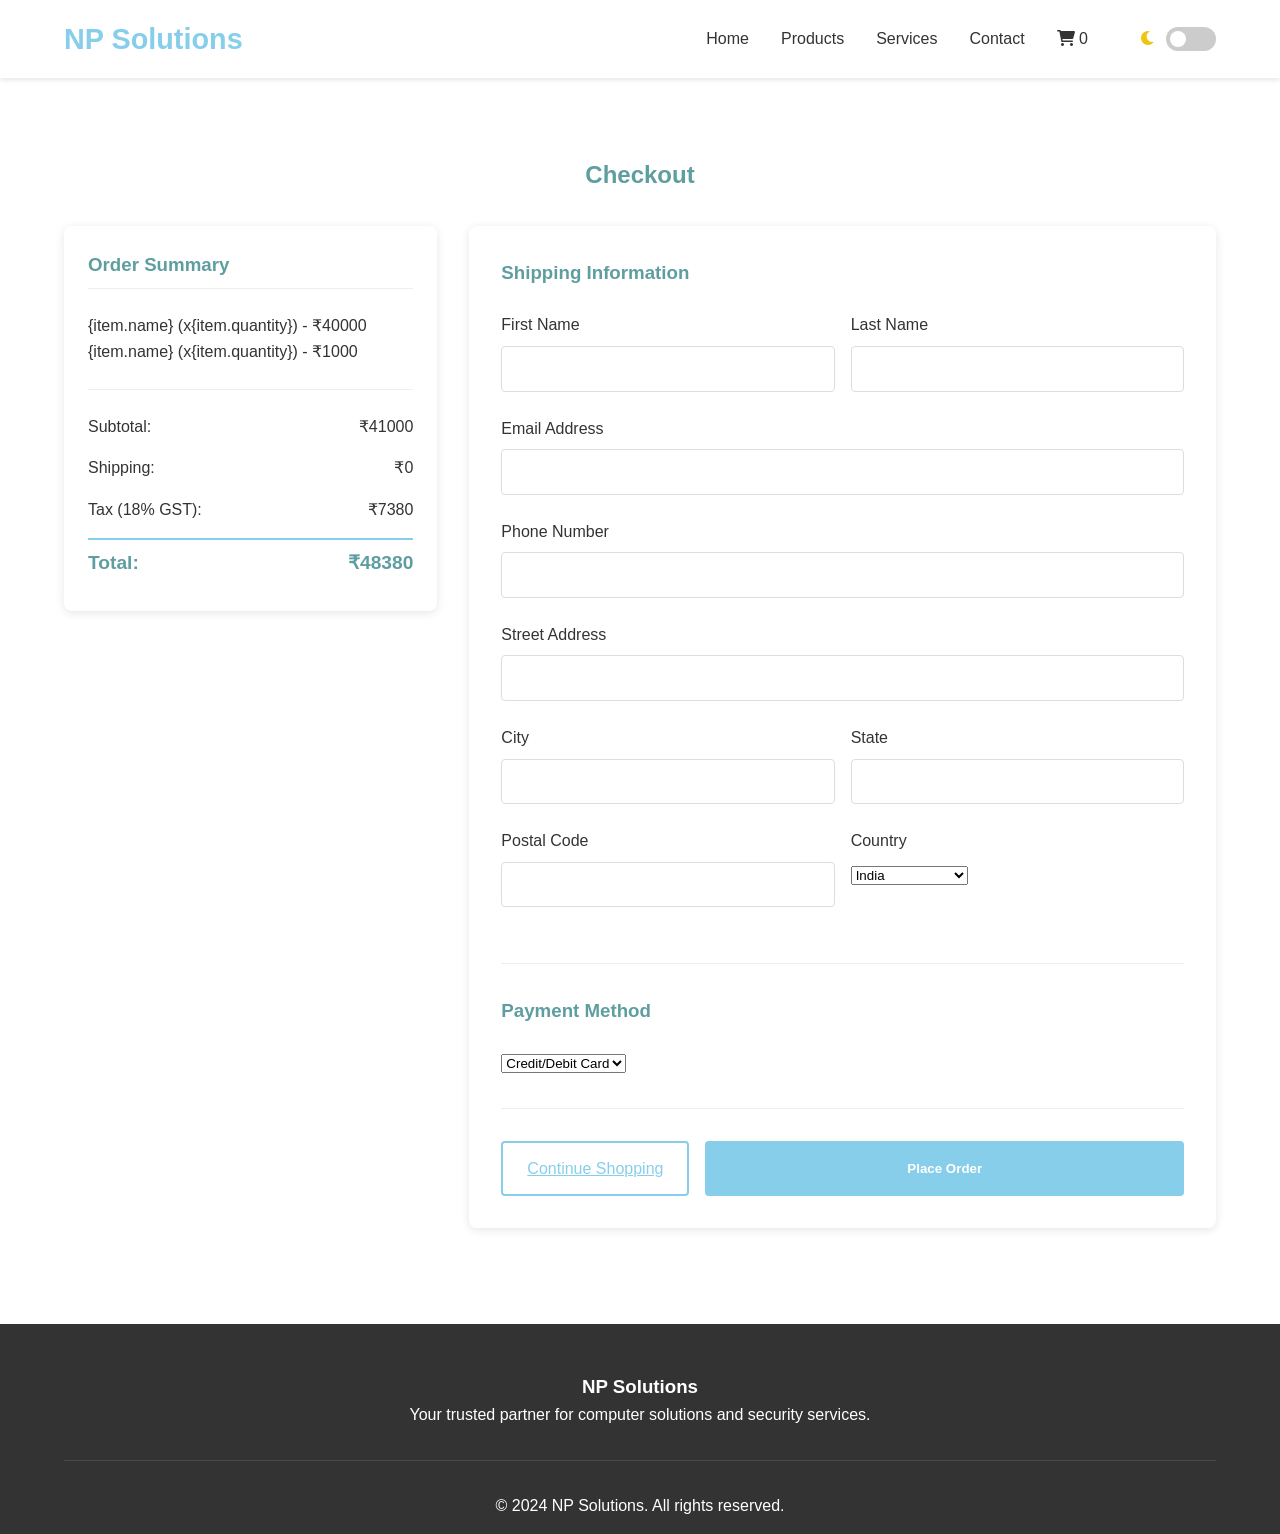
==== checkout.html @ 0dbae0bd "Initial commit" ====
<!DOCTYPE html>
<html lang="en">
<head>
    <meta charset="UTF-8">
    <meta name="viewport" content="width=device-width, initial-scale=1.0">
    <title>Checkout - NP Solutions</title>
    <link rel="stylesheet" href="styles.css">
    <link rel="stylesheet" href="https://cdnjs.cloudflare.com/ajax/libs/font-awesome/6.0.0/css/all.min.css">
</head>
<body>
    <header>
        <nav class="navbar">
            <div class="logo">
                <h1>NP Solutions</h1>
            </div>
            <ul class="nav-links">
                <li><a href="index.html">Home</a></li>
                <li><a href="products.html">Products</a></li>
                <li><a href="services.html">Services</a></li>
                <li><a href="contact.html">Contact</a></li>
                <li><a href="#cart"><i class="fas fa-shopping-cart"></i> <span id="cart-count">0</span></a></li>
                <li class="theme-switch-wrapper">
                    <span class="slider-icon"><i class="fas fa-moon"></i></span>
                    <label class="theme-switch">
                        <input type="checkbox" id="theme-toggle">
                        <span class="slider"></span>
                    </label>
                </li>
            </ul>
        </nav>
    </header>

    <section class="checkout-section">
        <h2>Checkout</h2>
        <div class="checkout-container">
            <div class="order-summary">
                <h3>Order Summary</h3>
                <div id="checkout-items"></div>
                <div class="summary-totals">
                    <div class="summary-row"><span>Subtotal:</span><span>₹<span id="checkout-subtotal">0</span></span></div>
                    <div class="summary-row"><span>Shipping:</span><span>₹<span id="checkout-shipping">0</span></span></div>
                    <div class="summary-row"><span>Tax (18% GST):</span><span>₹<span id="checkout-tax">0</span></span></div>
                    <div class="summary-row total"><span>Total:</span><span>₹<span id="checkout-total">0</span></span></div>
                </div>
            </div>

            <div class="checkout-form-container">
                <form id="checkout-form">
                    <div class="form-section">
                        <h3>Shipping Information</h3>
                        <div class="form-row">
                            <div class="form-group">
                                <label for="first-name">First Name</label>
                                <input type="text" id="first-name" name="first_name" required>
                            </div>
                            <div class="form-group">
                                <label for="last-name">Last Name</label>
                                <input type="text" id="last-name" name="last_name" required>
                            </div>
                        </div>
                        <div class="form-group">
                            <label for="email">Email Address</label>
                            <input type="email" id="email" name="email" required>
                        </div>
                        <div class="form-group">
                            <label for="phone">Phone Number</label>
                            <input type="tel" id="phone" name="phone" required>
                        </div>
                        <div class="form-group">
                            <label for="address">Street Address</label>
                            <input type="text" id="address" name="street_address" required>
                        </div>
                        <div class="form-row">
                            <div class="form-group">
                                <label for="city">City</label>
                                <input type="text" id="city" name="city" required>
                            </div>
                            <div class="form-group">
                                <label for="state">State</label>
                                <input type="text" id="state" name="state" required>
                            </div>
                        </div>
                        <div class="form-row">
                            <div class="form-group">
                                <label for="zip">Postal Code</label>
                                <input type="text" id="zip" name="postal_code" required>
                            </div>
                            <div class="form-group">
                                <label for="country">Country</label>
                                <select id="country" name="country" required>
                                    <option value="India" selected>India</option>
                                    <option value="USA">United States</option>
                                    <option value="UK">United Kingdom</option>
                                    <option value="Canada">Canada</option>
                                    <option value="Australia">Australia</option>
                                </select>
                            </div>
                        </div>
                    </div>

                    <div class="form-section">
                        <h3>Payment Method</h3>
                        <select name="payment_method" required>
                            <option value="Credit/Debit Card">Credit/Debit Card</option>
                            <option value="UPI">UPI</option>
                            <option value="Net Banking">Net Banking</option>
                            <option value="Cash on Delivery">Cash on Delivery</option>
                        </select>
                    </div>

                    <input type="hidden" name="cart_items" id="cart_items">
                    <input type="hidden" name="total_amount" id="total_amount">

                    <div class="checkout-actions">
                        <a href="products.html" class="continue-shopping-btn">Continue Shopping</a>
                        <button type="submit" class="place-order-btn">Place Order</button>
                    </div>
                </form>
            </div>
        </div>
    </section>

    <footer>
        <div class="footer-content">
            <div class="footer-section">
                <h3>NP Solutions</h3>
                <p>Your trusted partner for computer solutions and security services.</p>
            </div>
        </div>
        <div class="footer-bottom">
            <p>&copy; 2024 NP Solutions. All rights reserved.</p>
        </div>
    </footer>

    <script>
        function getCartItems() {
            return [
                { name: "Laptop X", price: 40000, quantity: 1 },
                { name: "Mouse Y", price: 500, quantity: 2 }
            ];
        }

        const cart = getCartItems();
        const subtotal = cart.reduce((acc, item) => acc + (item.price * item.quantity), 0);
        const tax = +(subtotal * 0.18).toFixed(2);
        const shipping = 0;
        const total = subtotal + tax + shipping;

        document.getElementById('checkout-items').innerHTML = cart.map(item =>
            `<div><span class="math-inline">\{item\.name\} \(x</span>{item.quantity}) - ₹${item.price * item.quantity}</div>`
        ).join('');
        document.getElementById('checkout-subtotal').textContent = subtotal;
        document.getElementById('checkout-tax').textContent = tax;
        document.getElementById('checkout-shipping').textContent = shipping;
        document.getElementById('checkout-total').textContent = total;

        document.getElementById('cart_items').value = JSON.stringify(cart);
        document.getElementById('total_amount').value = total;

        document.getElementById('checkout-form').addEventListener('submit', function(e) {
            e.preventDefault();

            const formData = new FormData(this);

            fetch('checkout.php', {
                method: 'POST',
                body: formData
            })
            .then(res => res.text())
            .then(data => {
                alert("Order placed successfully!");
                this.reset();
            })
            .catch(err => alert("Error placing order."));
        });

        // Dark Mode Toggle
        const themeToggle = document.getElementById('theme-toggle');
        const body = document.body;
        const navbar = document.querySelector('.navbar');
        const checkoutSection = document.querySelector('.checkout-section');

        // Function to set the theme
        function setTheme(isDark) {
            if (isDark) {
                body.classList.add('dark-mode');
                navbar.classList.add('dark-mode');
                checkoutSection.classList.add('dark-mode');
                localStorage.setItem('theme', 'dark');
            } else {
                body.classList.remove('dark-mode');
                navbar.classList.remove('dark-mode');
                checkoutSection.classList.remove('dark-mode');
                localStorage.setItem('theme', 'light');
            }
        }

        // Event listener for the theme toggle
        themeToggle.addEventListener('change', () => {
            setTheme(themeToggle.checked);
        });

        // Initial theme setup
        const currentTheme = localStorage.getItem('theme');
        if (currentTheme === 'dark') {
            themeToggle.checked = true;
            setTheme(true);
        } else {
            setTheme(false);
        }
    </script>
</body>
</html>
---- styles.css ----
/* Global Styles */
* {
    margin: 0;
    padding: 0;
    box-sizing: border-box;
    font-family: 'Arial', sans-serif;
}

:root {
    --primary-color: #87CEEB;
    --primary-dark: #5F9EA0;
    --white: #FFFFFF;
    --gray: #F5F5F5;
    --dark-gray: #333333;
}

body {
    background-color: var(--white);
    color: var(--dark-gray);
    line-height: 1.6;
    padding-top: 60px; /* Add padding for fixed navbar */
}

/* Navigation */
.navbar {
    background-color: var(--white);
    padding: 1rem 5%;
    display: flex;
    justify-content: space-between;
    align-items: center;
    box-shadow: 0 2px 5px rgba(0,0,0,0.1);
    position: fixed;
    width: 100%;
    top: 0;
    z-index: 1000;
}

.logo h1 {
    color: var(--primary-color);
    font-size: 1.8rem;
}

.nav-links {
    display: flex;
    list-style: none;
    gap: 2rem;
}

.nav-links a {
    text-decoration: none;
    color: var(--dark-gray);
    font-weight: 500;
    transition: color 0.3s ease;
}

.nav-links a:hover {
    color: var(--primary-color);
}

/* Hero Section */
.hero {
    position: relative;
    height: 80vh;
    overflow: hidden;
    display: flex;
    align-items: center;
    justify-content: center;
    text-align: center;
    color: white;
}

.slider {
    position: absolute;
    top: 0;
    left: 0;
    width: 100%;
    height: 100%;
    z-index: -1;
}

.slide {
    position: absolute;
    top: 0;
    left: 0;
    width: 100%;
    height: 100%;
    opacity: 0;
    transition: opacity 1s ease-in-out;
}

.slide.active {
    opacity: 1;
}

.slide img {
    width: 100%;
    height: 100%;
    object-fit: cover;
}

.hero-content {
    position: relative;
    z-index: 1;
    background-color: rgba(0, 0, 0, 0.5);
    padding: 2rem;
    border-radius: 10px;
    max-width: 800px;
    margin: 0 1rem;
}

.hero-content h1 {
    font-size: 3.5rem;
    margin-bottom: 1rem;
    text-shadow: 2px 2px 4px rgba(0, 0, 0, 0.5);
}

.hero-content p {
    font-size: 1.5rem;
    text-shadow: 1px 1px 2px rgba(0, 0, 0, 0.5);
}

/* About Section */
.about {
    padding: 6rem 5%;
    background-color: var(--white);
}

.about-container {
    max-width: 800px;
    margin: 0 auto;
}

.about h2 {
    color: var(--primary-dark);
    margin-bottom: 3rem;
    text-align: center;
    font-size: 2.5rem;
    position: relative;
}

.about h2::after {
    content: '';
    display: block;
    width: 80px;
    height: 3px;
    background-color: var(--primary-color);
    margin: 1rem auto;
}

.about-content {
    display: flex;
    flex-direction: column;
    gap: 3rem;
}

.about-highlight {
    background-color: var(--primary-color);
    color: var(--white);
    padding: 2rem;
    border-radius: 8px;
    box-shadow: 0 4px 6px rgba(0, 0, 0, 0.1);
    text-align: center;
}

.about-highlight p {
    font-size: 1.2rem;
    line-height: 1.6;
    margin: 0;
}

.about-description {
    display: flex;
    flex-direction: column;
    gap: 1.5rem;
}

.about-description p {
    margin: 0;
    line-height: 1.6;
    color: var(--dark-gray);
    font-size: 1.1rem;
}

.about-features {
    display: grid;
    grid-template-columns: repeat(2, 1fr);
    gap: 1.5rem;
    margin: 1rem 0;
}

.feature {
    display: flex;
    align-items: center;
    gap: 1rem;
    padding: 1.2rem;
    background-color: var(--gray);
    border-radius: 8px;
    transition: transform 0.3s ease;
}

.feature:hover {
    transform: translateY(-5px);
}

.feature i {
    color: var(--primary-color);
    font-size: 1.2rem;
}

.feature p {
    margin: 0;
    font-weight: 500;
    font-size: 1.1rem;
}

.about-stats {
    display: grid;
    grid-template-columns: repeat(3, 1fr);
    gap: 2rem;
    text-align: center;
    margin-top: 2rem;
}

.stat-item {
    display: flex;
    flex-direction: column;
    gap: 0.5rem;
    padding: 2rem;
    background-color: var(--gray);
    border-radius: 8px;
    transition: transform 0.3s ease;
}

.stat-item:hover {
    transform: translateY(-5px);
}

.stat-number {
    font-size: 2.5rem;
    font-weight: bold;
    color: var(--primary-color);
}

.stat-label {
    color: var(--dark-gray);
    font-weight: 500;
    font-size: 1.1rem;
}

@media (max-width: 768px) {
    .about-features {
        grid-template-columns: 1fr;
    }

    .about-stats {
        grid-template-columns: 1fr;
    }

    .about h2 {
        font-size: 2rem;
    }

    .about-highlight p {
        font-size: 1.1rem;
    }

    .feature p, .stat-label {
        font-size: 1rem;
    }
}

/* Brands Section */
.brands {
    padding: 4rem 5%;
    background-color: var(--gray);
}

.brands h2 {
    text-align: center;
    margin-bottom: 2rem;
    color: var(--primary-dark);
}

.brand-grid {
    display: grid;
    grid-template-columns: repeat(auto-fit, minmax(250px, 1fr));
    gap: 2rem;
    max-width: 1200px;
    margin: 0 auto;
}

.brand-card {
    background: var(--white);
    padding: 2rem;
    border-radius: 8px;
    text-align: center;
    box-shadow: 0 2px 5px rgba(0,0,0,0.1);
    transition: transform 0.3s ease;
}

.brand-card:hover {
    transform: translateY(-5px);
}

.brand-card img {
    width: 100%;
    height: 100px;
    object-fit: contain;
    margin-bottom: 1rem;
}

.brand-card h3 {
    color: var(--primary-dark);
    margin-bottom: 0.5rem;
}

/* Products Section */
.products {
    padding: 4rem 5%;
}

.products h2 {
    text-align: center;
    margin-bottom: 2rem;
    color: var(--primary-dark);
}

.product-grid {
    display: grid;
    grid-template-columns: repeat(auto-fit, minmax(250px, 1fr));
    gap: 2rem;
}

.product-card {
    background: var(--white);
    border-radius: 8px;
    box-shadow: 0 2px 5px rgba(0,0,0,0.1);
    padding: 1rem;
    text-align: center;
    transition: transform 0.3s ease;
}

.product-card:hover {
    transform: translateY(-5px);
}

.product-card img {
    width: 100%;
    height: 200px;
    object-fit: cover;
    border-radius: 4px;
}

.product-card h3 {
    margin: 1rem 0;
    color: var(--primary-dark);
}

.product-card .price {
    color: var(--primary-color);
    font-weight: bold;
    font-size: 1.2rem;
    margin: 0.5rem 0;
}

/* Services Section */
.services {
    padding: 4rem 5%;
    background-color: var(--gray);
}

.services h2 {
    text-align: center;
    margin-bottom: 2rem;
    color: var(--primary-dark);
}

.service-grid {
    display: grid;
    grid-template-columns: repeat(auto-fit, minmax(300px, 1fr));
    gap: 2rem;
}

.service-card {
    background: var(--white);
    padding: 2rem;
    border-radius: 8px;
    text-align: center;
    box-shadow: 0 2px 5px rgba(0,0,0,0.1);
    transition: transform 0.3s ease;
}

.service-card:hover {
    transform: translateY(-5px);
}

.service-card i {
    font-size: 2.5rem;
    color: var(--primary-color);
    margin-bottom: 1rem;
}

.service-card h3 {
    color: var(--primary-dark);
    margin-bottom: 1rem;
}

.service-card p {
    color: var(--dark-gray);
    margin-bottom: 1.5rem;
    line-height: 1.6;
}

.service-card .book-btn {
    background-color: var(--primary-color);
    color: var(--white);
    border: none;
    padding: 0.8rem 1.5rem;
    border-radius: 4px;
    cursor: pointer;
    transition: background-color 0.3s ease;
    width: 100%;
}

.service-card .book-btn:hover {
    background-color: var(--primary-dark);
}

/* Policies Section */
.policies {
    padding: 4rem 5%;
}

.policies h2 {
    text-align: center;
    margin-bottom: 2rem;
    color: var(--primary-dark);
}

.policy-grid {
    display: grid;
    grid-template-columns: repeat(auto-fit, minmax(250px, 1fr));
    gap: 2rem;
}

.policy-card {
    background: var(--white);
    padding: 2rem;
    border-radius: 8px;
    text-align: center;
    box-shadow: 0 2px 5px rgba(0,0,0,0.1);
}

.policy-card i {
    font-size: 2.5rem;
    color: var(--primary-color);
    margin-bottom: 1rem;
}

/* Contact Section */
.contact {
    padding: 4rem 5%;
    background-color: var(--gray);
}

.contact h2 {
    text-align: center;
    margin-bottom: 2rem;
    color: var(--primary-dark);
}

.contact-container {
    display: grid;
    grid-template-columns: repeat(auto-fit, minmax(300px, 1fr));
    gap: 2rem;
    max-width: 1200px;
    margin: 0 auto;
}

.contact-info {
    padding: 2rem;
}

.info-item {
    display: flex;
    align-items: center;
    margin-bottom: 1.5rem;
}

.info-item i {
    font-size: 1.5rem;
    color: var(--primary-color);
    margin-right: 1rem;
}

.contact-form {
    background: var(--white);
    padding: 2rem;
    border-radius: 8px;
    box-shadow: 0 2px 5px rgba(0,0,0,0.1);
}

.contact-form input,
.contact-form textarea {
    width: 100%;
    padding: 0.8rem;
    margin-bottom: 1rem;
    border: 1px solid #ddd;
    border-radius: 4px;
}

.contact-form textarea {
    height: 150px;
    resize: vertical;
}

.submit-btn {
    background-color: var(--primary-color);
    color: var(--white);
    border: none;
    padding: 0.8rem 1.5rem;
    border-radius: 4px;
    cursor: pointer;
    transition: background-color 0.3s ease;
    width: 100%;
}

.submit-btn:hover {
    background-color: var(--primary-dark);
}

/* Buttons */
.book-btn, .checkout-btn {
    background-color: var(--primary-color);
    color: var(--white);
    border: none;
    padding: 0.8rem 1.5rem;
    border-radius: 4px;
    cursor: pointer;
    transition: background-color 0.3s ease;
}

.book-btn:hover, .checkout-btn:hover {
    background-color: var(--primary-dark);
}

/* Cart Modal */
.modal {
    display: none;
    position: fixed;
    top: 0;
    left: 0;
    width: 100%;
    height: 100%;
    background-color: rgba(0,0,0,0.5);
    z-index: 1001;
}

.modal-content {
    background-color: var(--white);
    margin: 15% auto;
    padding: 2rem;
    width: 80%;
    max-width: 600px;
    border-radius: 8px;
    position: relative;
}

.close {
    position: absolute;
    right: 1rem;
    top: 1rem;
    font-size: 1.5rem;
    cursor: pointer;
}

/* Footer */
footer {
    background-color: var(--dark-gray);
    color: var(--white);
    padding: 3rem 5% 1rem;
}

.footer-content {
    display: grid;
    grid-template-columns: repeat(auto-fit, minmax(250px, 1fr));
    gap: 2rem;
    margin-bottom: 2rem;
}

.social-links {
    display: flex;
    gap: 1rem;
    margin-top: 1rem;
    justify-content: center;
}

.social-links a {
    color: var(--white);
    font-size: 1.5rem;
    transition: color 0.3s ease;
}

.social-links a:hover {
    color: var(--primary-color);
}

.footer-bottom {
    text-align: center;
    padding-top: 2rem;
    border-top: 1px solid rgba(255,255,255,0.1);
}

/* Responsive Design */
@media (max-width: 768px) {
    .nav-links {
        display: none;
    }
    
    .hero-content h1 {
        font-size: 2rem;
    }
    
    .modal-content {
        width: 95%;
        margin: 10% auto;
    }

    .contact-container {
        grid-template-columns: 1fr;
    }

    .service-grid {
        grid-template-columns: 1fr;
    }
    
    .service-card {
        padding: 1.5rem;
    }
    
    .service-card i {
        font-size: 2rem;
    }
}

/* Category Navigation */
.category-nav {
    display: flex;
    justify-content: center;
    gap: 1rem;
    margin-bottom: 2rem;
}

.category-btn {
    background-color: var(--white);
    border: 2px solid var(--primary-color);
    color: var(--primary-color);
    padding: 0.8rem 1.5rem;
    border-radius: 4px;
    cursor: pointer;
    font-size: 1.1rem;
    transition: all 0.3s ease;
}

.category-btn:hover,
.category-btn.active {
    background-color: var(--primary-color);
    color: var(--white);
}

/* Subcategory Navigation */
.subcategory-nav {
    display: flex;
    justify-content: center;
    gap: 1rem;
    margin-bottom: 2rem;
    flex-wrap: wrap;
}

.subcategory-btn {
    background-color: var(--white);
    border: 1px solid var(--primary-dark);
    color: var(--primary-dark);
    padding: 0.6rem 1.2rem;
    border-radius: 4px;
    cursor: pointer;
    transition: all 0.3s ease;
}

.subcategory-btn:hover,
.subcategory-btn.active {
    background-color: var(--primary-dark);
    color: var(--white);
}

/* Category Section */
.category-section {
    margin-top: 2rem;
}

.cart-buttons {
    display: flex;
    gap: 1rem;
    margin-top: 1rem;
}

.continue-shopping-btn {
    background-color: var(--white);
    color: var(--primary-color);
    border: 2px solid var(--primary-color);
    padding: 0.8rem 1.5rem;
    border-radius: 4px;
    cursor: pointer;
    transition: all 0.3s ease;
}

.continue-shopping-btn:hover {
    background-color: var(--primary-color);
    color: var(--white);
}

.cart-item {
    display: flex;
    justify-content: space-between;
    align-items: center;
    padding: 1rem;
    border-bottom: 1px solid #eee;
    background-color: var(--white);
    margin-bottom: 0.5rem;
    border-radius: 4px;
}

.cart-item-details {
    flex-grow: 1;
}

.cart-item-details h4 {
    margin-bottom: 0.5rem;
    color: var(--dark-gray);
}

.cart-item-details p {
    color: var(--primary-color);
    font-weight: bold;
}

.cart-item button {
    background-color: #ff4444;
    color: white;
    border: none;
    padding: 0.5rem 1rem;
    border-radius: 4px;
    cursor: pointer;
    transition: background-color 0.3s ease;
}

.cart-item button:hover {
    background-color: #cc0000;
}

.cart-total {
    margin-top: 2rem;
    padding-top: 1rem;
    border-top: 2px solid #eee;
}

.cart-total h3 {
    text-align: right;
    margin-bottom: 1rem;
    color: var(--dark-gray);
}

/* Booking Form Styles */
.form-group {
    margin-bottom: 1.5rem;
}

.form-group label {
    display: block;
    margin-bottom: 0.5rem;
    color: var(--dark-gray);
    font-weight: 500;
}

.form-group input,
.form-group textarea {
    width: 100%;
    padding: 0.8rem;
    border: 1px solid #ddd;
    border-radius: 4px;
    font-size: 1rem;
}

.form-group textarea {
    height: 100px;
    resize: vertical;
}

.submit-btn {
    background-color: var(--primary-color);
    color: var(--white);
    border: none;
    padding: 1rem 2rem;
    border-radius: 4px;
    cursor: pointer;
    font-size: 1rem;
    width: 100%;
    transition: background-color 0.3s ease;
}

.submit-btn:hover {
    background-color: var(--primary-dark);
}

/* Modal Styles */
.modal {
    display: none;
    position: fixed;
    top: 0;
    left: 0;
    width: 100%;
    height: 100%;
    background-color: rgba(0, 0, 0, 0.5);
    z-index: 1000;
}

.modal-content {
    background-color: var(--white);
    margin: 5% auto;
    padding: 2rem;
    border-radius: 8px;
    width: 90%;
    max-width: 500px;
    position: relative;
    animation: modalSlideIn 0.3s ease-out;
}

@keyframes modalSlideIn {
    from {
        transform: translateY(-100px);
        opacity: 0;
    }
    to {
        transform: translateY(0);
        opacity: 1;
    }
}

.close {
    position: absolute;
    right: 1.5rem;
    top: 1rem;
    font-size: 1.5rem;
    cursor: pointer;
    color: var(--dark-gray);
}

.close:hover {
    color: var(--primary-color);
}

@media (max-width: 768px) {
    .modal-content {
        margin: 10% auto;
        width: 95%;
        padding: 1.5rem;
    }
}

/* Authentication Pages */
.auth-section {
    padding: 8rem 5% 4rem;
    min-height: calc(100vh - 60px);
    display: flex;
    align-items: center;
    justify-content: center;
    background-color: var(--gray);
}

.auth-container {
    background-color: var(--white);
    padding: 2rem;
    border-radius: 8px;
    box-shadow: 0 2px 10px rgba(0, 0, 0, 0.1);
    width: 100%;
    max-width: 400px;
}

.auth-container h2 {
    color: var(--primary-dark);
    text-align: center;
    margin-bottom: 2rem;
    font-size: 2rem;
}

.auth-container .form-group {
    margin-bottom: 1.5rem;
}

.auth-container label {
    display: block;
    margin-bottom: 0.5rem;
    color: var(--dark-gray);
    font-weight: 500;
}

.auth-container input[type="text"],
.auth-container input[type="email"],
.auth-container input[type="password"],
.auth-container input[type="tel"] {
    width: 100%;
    padding: 0.8rem;
    border: 1px solid #ddd;
    border-radius: 4px;
    font-size: 1rem;
}

.auth-container input:focus {
    outline: none;
    border-color: var(--primary-color);
    box-shadow: 0 0 0 2px rgba(135, 206, 235, 0.2);
}

.checkbox-label {
    display: flex;
    align-items: center;
    gap: 0.5rem;
    cursor: pointer;
}

.checkbox-label input[type="checkbox"] {
    width: auto;
}

.forgot-password {
    float: right;
    color: var(--primary-color);
    text-decoration: none;
    font-size: 0.9rem;
}

.forgot-password:hover {
    text-decoration: underline;
}

.auth-links {
    text-align: center;
    margin-top: 1.5rem;
    padding-top: 1.5rem;
    border-top: 1px solid #eee;
}

.auth-links a {
    color: var(--primary-color);
    text-decoration: none;
}

.auth-links a:hover {
    text-decoration: underline;
}

.auth-container .submit-btn {
    width: 100%;
    padding: 1rem;
    background-color: var(--primary-color);
    color: var(--white);
    border: none;
    border-radius: 4px;
    font-size: 1rem;
    cursor: pointer;
    transition: background-color 0.3s ease;
}

.auth-container .submit-btn:hover {
    background-color: var(--primary-dark);
}

@media (max-width: 768px) {
    .auth-container {
        padding: 1.5rem;
    }

    .auth-container h2 {
        font-size: 1.8rem;
    }
}

.auth-link {
    background-color: var(--primary-color);
    color: var(--white) !important;
    padding: 0.5rem 1rem !important;
    border-radius: 4px;
    transition: background-color 0.3s ease;
}

.auth-link:hover {
    background-color: var(--primary-dark);
}

@media (max-width: 768px) {
    .auth-link {
        display: inline-block;
        margin: 0.5rem 0;
    }
}

/* Theme Switch Styling */
.theme-switch-wrapper {
    display: flex;
    align-items: center;
    margin-left: 20px;
}

.theme-switch {
    display: inline-block;
    height: 24px;
    position: relative;
    width: 50px;
}

.theme-switch input {
    display: none;
}

.slider {
    background-color: #ccc;
    bottom: 0;
    cursor: pointer;
    left: 0;
    position: absolute;
    right: 0;
    top: 0;
    transition: .4s;
    border-radius: 34px;
}

.slider:before {
    background-color: white;
    bottom: 4px;
    content: "";
    height: 16px;
    left: 4px;
    position: absolute;
    transition: .4s;
    width: 16px;
    border-radius: 50%;
}

input:checked + .slider {
    background-color: var(--primary-color);
}

input:checked + .slider:before {
    transform: translateX(26px);
}

.slider-icon {
    color: #f1c40f;
    margin-right: 10px;
    font-size: 16px;
}

/* Dark Mode Styles */
body.dark-mode {
    background-color: #222;
    color: #f5f5f5;
}

.dark-mode .navbar {
    background-color: #333;
    box-shadow: 0 2px 5px rgba(0,0,0,0.3);
}

.dark-mode .nav-links a {
    color: #f5f5f5;
}

.dark-mode .about {
    background-color: #222;
}

.dark-mode .about-description p {
    color: #f5f5f5;
}

.dark-mode .feature {
    background-color: #333;
    color: #f5f5f5;
}

.dark-mode .brand-card,
.dark-mode .product-card,
.dark-mode .service-card,
.dark-mode .policy-card,
.dark-mode .modal-content,
.dark-mode .auth-container {
    background-color: #333;
    color: #f5f5f5;
    box-shadow: 0 4px 8px rgba(0,0,0,0.3);
}

.dark-mode .brand-card h3,
.dark-mode .product-card h3,
.dark-mode .service-card h3,
.dark-mode .product-card p,
.dark-mode .service-card p,
.dark-mode .cart-item-details h4,
.dark-mode .modal-content h2,
.dark-mode .form-group label,
.dark-mode h2,
.dark-mode h3 {
    color: #f5f5f5;
}

.dark-mode .cart-total h3 {
    color: #f5f5f5;
}

.dark-mode .stat-item {
    background-color: #333;
}

.dark-mode .stat-label {
    color: #f5f5f5;
}

.dark-mode .brands,
.dark-mode .services,
.dark-mode .contact {
    background-color: #1a1a1a;
}

.dark-mode .footer {
    background-color: #111;
}

.dark-mode .footer-bottom {
    background-color: #333;
}

.dark-mode input,
.dark-mode textarea,
.dark-mode select {
    background-color: #444;
    color: #f5f5f5;
    border-color: #555;
}

.dark-mode .about-highlight {
    background-color: var(--primary-dark);
}

.dark-mode .notification {
    background-color: var(--primary-dark);
}

.dark-mode .empty-cart,
.dark-mode .cart-item {
    color: #f5f5f5;
    background-color: #444;
}

.dark-mode .category-btn,
.dark-mode .subcategory-btn {
    background-color: #444;
    color: #f5f5f5;
    border-color: var(--primary-color);
}

.dark-mode .category-btn.active,
.dark-mode .subcategory-btn.active,
.dark-mode .category-btn:hover,
.dark-mode .subcategory-btn:hover {
    background-color: var(--primary-color);
    color: #f5f5f5;
}

.dark-mode .product-card .price {
    color: var(--primary-color);
}

@media (max-width: 768px) {
    .theme-switch-wrapper {
        margin-right: 10px;
    }
}

.dark-mode .contact-info .info-item p,
.dark-mode .contact-info .info-item i,
.dark-mode .social-links a,
.dark-mode .footer-section h3,
.dark-mode .footer-section p {
    color: #f5f5f5;
}

.dark-mode .logo h1 {
    color: var(--primary-color);
}

.dark-mode .cart-item button {
    background-color: #ff4444;
    color: white;
}

/* Google Map Styles */
.map-container {
    width: 100%;
    max-width: 1200px;
    margin: 3rem auto;
    border-radius: 12px;
    overflow: hidden;
    box-shadow: 0 4px 15px rgba(0, 0, 0, 0.1);
    transition: all 0.3s ease;
}

.map-container:hover {
    box-shadow: 0 6px 20px rgba(0, 0, 0, 0.15);
    transform: translateY(-5px);
}

.map-container iframe {
    width: 100%;
    height: 450px;
    border: none;
    display: block;
}

.dark-mode .map-container {
    box-shadow: 0 4px 15px rgba(0, 0, 0, 0.3);
}

.dark-mode .map-container:hover {
    box-shadow: 0 6px 20px rgba(0, 0, 0, 0.4);
}

/* Map section title */
.map-section-title {
    text-align: center;
    margin-bottom: 1.5rem;
    color: var(--primary-dark);
    font-size: 1.8rem;
}

.dark-mode .map-section-title {
    color: var(--primary-color);
}

/* Update contact container to handle map */
@media (max-width: 992px) {
    .map-container {
        margin: 2.5rem auto;
    }
    
    .map-container iframe {
        height: 400px;
    }
}

@media (max-width: 768px) {
    .map-container {
        margin: 2rem auto;
        border-radius: 8px;
    }
    
    .map-container iframe {
        height: 350px;
    }
}

@media (max-width: 576px) {
    .map-container iframe {
        height: 300px;
    }
    
    .map-section-title {
        font-size: 1.5rem;
    }
}

/* Checkout Page Styles */
.checkout-section {
    padding: 6rem 5%;
    min-height: calc(100vh - 250px);
}

.checkout-section h2 {
    text-align: center;
    color: var(--primary-dark);
    margin-bottom: 2rem;
}

.checkout-container {
    display: grid;
    grid-template-columns: 1fr 2fr;
    gap: 2rem;
    max-width: 1200px;
    margin: 0 auto;
}

/* Order Summary Styles */
.order-summary {
    background-color: var(--white);
    border-radius: 8px;
    box-shadow: 0 2px 10px rgba(0, 0, 0, 0.1);
    padding: 1.5rem;
    align-self: start;
    position: sticky;
    top: 80px;
}

.order-summary h3 {
    color: var(--primary-dark);
    margin-bottom: 1.5rem;
    padding-bottom: 0.5rem;
    border-bottom: 1px solid #eee;
}

.checkout-item {
    display: flex;
    gap: 1rem;
    padding: 1rem 0;
    border-bottom: 1px solid #f0f0f0;
}

.checkout-item-image {
    width: 80px;
    height: 80px;
    object-fit: cover;
    border-radius: 4px;
}

.checkout-item-details {
    flex: 1;
}

.checkout-item-name {
    font-weight: 600;
    margin-bottom: 0.5rem;
    color: var(--dark-gray);
}

.checkout-item-price {
    color: var(--primary-color);
    font-weight: 500;
}

.summary-totals {
    margin-top: 1.5rem;
    border-top: 1px solid #eee;
    padding-top: 1rem;
}

.summary-row {
    display: flex;
    justify-content: space-between;
    padding: 0.5rem 0;
    color: var(--dark-gray);
}

.summary-row.total {
    font-weight: 700;
    font-size: 1.2rem;
    margin-top: 0.5rem;
    padding-top: 0.5rem;
    border-top: 2px solid var(--primary-color);
    color: var(--primary-dark);
}

/* Checkout Form Styles */
.checkout-form-container {
    background-color: var(--white);
    border-radius: 8px;
    box-shadow: 0 2px 10px rgba(0, 0, 0, 0.1);
    padding: 2rem;
}

.form-section {
    margin-bottom: 2rem;
    padding-bottom: 2rem;
    border-bottom: 1px solid #eee;
}

.form-section h3 {
    color: var(--primary-dark);
    margin-bottom: 1.5rem;
}

.form-row {
    display: grid;
    grid-template-columns: 1fr 1fr;
    gap: 1rem;
}

/* Payment Method Styles */
.payment-options {
    display: grid;
    grid-template-columns: repeat(auto-fit, minmax(200px, 1fr));
    gap: 1rem;
    margin-bottom: 1.5rem;
}

.payment-option {
    position: relative;
}

.payment-option input[type="radio"] {
    position: absolute;
    opacity: 0;
    width: 0;
    height: 0;
}

.payment-option label {
    display: flex;
    align-items: center;
    gap: 0.5rem;
    padding: 1rem;
    border: 2px solid #eee;
    border-radius: 6px;
    cursor: pointer;
    transition: all 0.3s ease;
}

.payment-option input[type="radio"]:checked + label {
    border-color: var(--primary-color);
    background-color: rgba(135, 206, 235, 0.1);
}

.payment-option i {
    color: var(--primary-color);
    font-size: 1.2rem;
}

.payment-details {
    margin-top: 1.5rem;
    padding: 1.5rem;
    background-color: #f9f9f9;
    border-radius: 6px;
}

/* Checkout Actions */
.checkout-actions {
    display: flex;
    gap: 1rem;
    margin-top: 2rem;
}

.place-order-btn {
    background-color: var(--primary-color);
    color: white;
    border: none;
    padding: 1rem 2rem;
    border-radius: 4px;
    font-weight: 600;
    cursor: pointer;
    transition: background-color 0.3s ease;
    flex: 1;
}

.place-order-btn:hover {
    background-color: var(--primary-dark);
}

/* Dark Mode Checkout Styles */
.dark-mode .order-summary,
.dark-mode .checkout-form-container {
    background-color: #333;
    box-shadow: 0 2px 10px rgba(0, 0, 0, 0.3);
}

.dark-mode .checkout-item {
    border-bottom-color: #444;
}

.dark-mode .checkout-item-name {
    color: #f5f5f5;
}

.dark-mode .summary-row {
    color: #f5f5f5;
}

.dark-mode .payment-option label {
    border-color: #444;
    color: #f5f5f5;
}

.dark-mode .payment-option input[type="radio"]:checked + label {
    background-color: rgba(135, 206, 235, 0.2);
}

.dark-mode .payment-details {
    background-color: #444;
}

.dark-mode .form-section {
    border-bottom-color: #444;
}

/* Responsive Checkout */
@media (max-width: 992px) {
    .checkout-container {
        grid-template-columns: 1fr;
    }
    
    .order-summary {
        position: relative;
        top: 0;
    }
}

@media (max-width: 768px) {
    .payment-options {
        grid-template-columns: 1fr;
    }
    
    .form-row {
        grid-template-columns: 1fr;
    }
}

.footer-section {
    text-align: center;
}
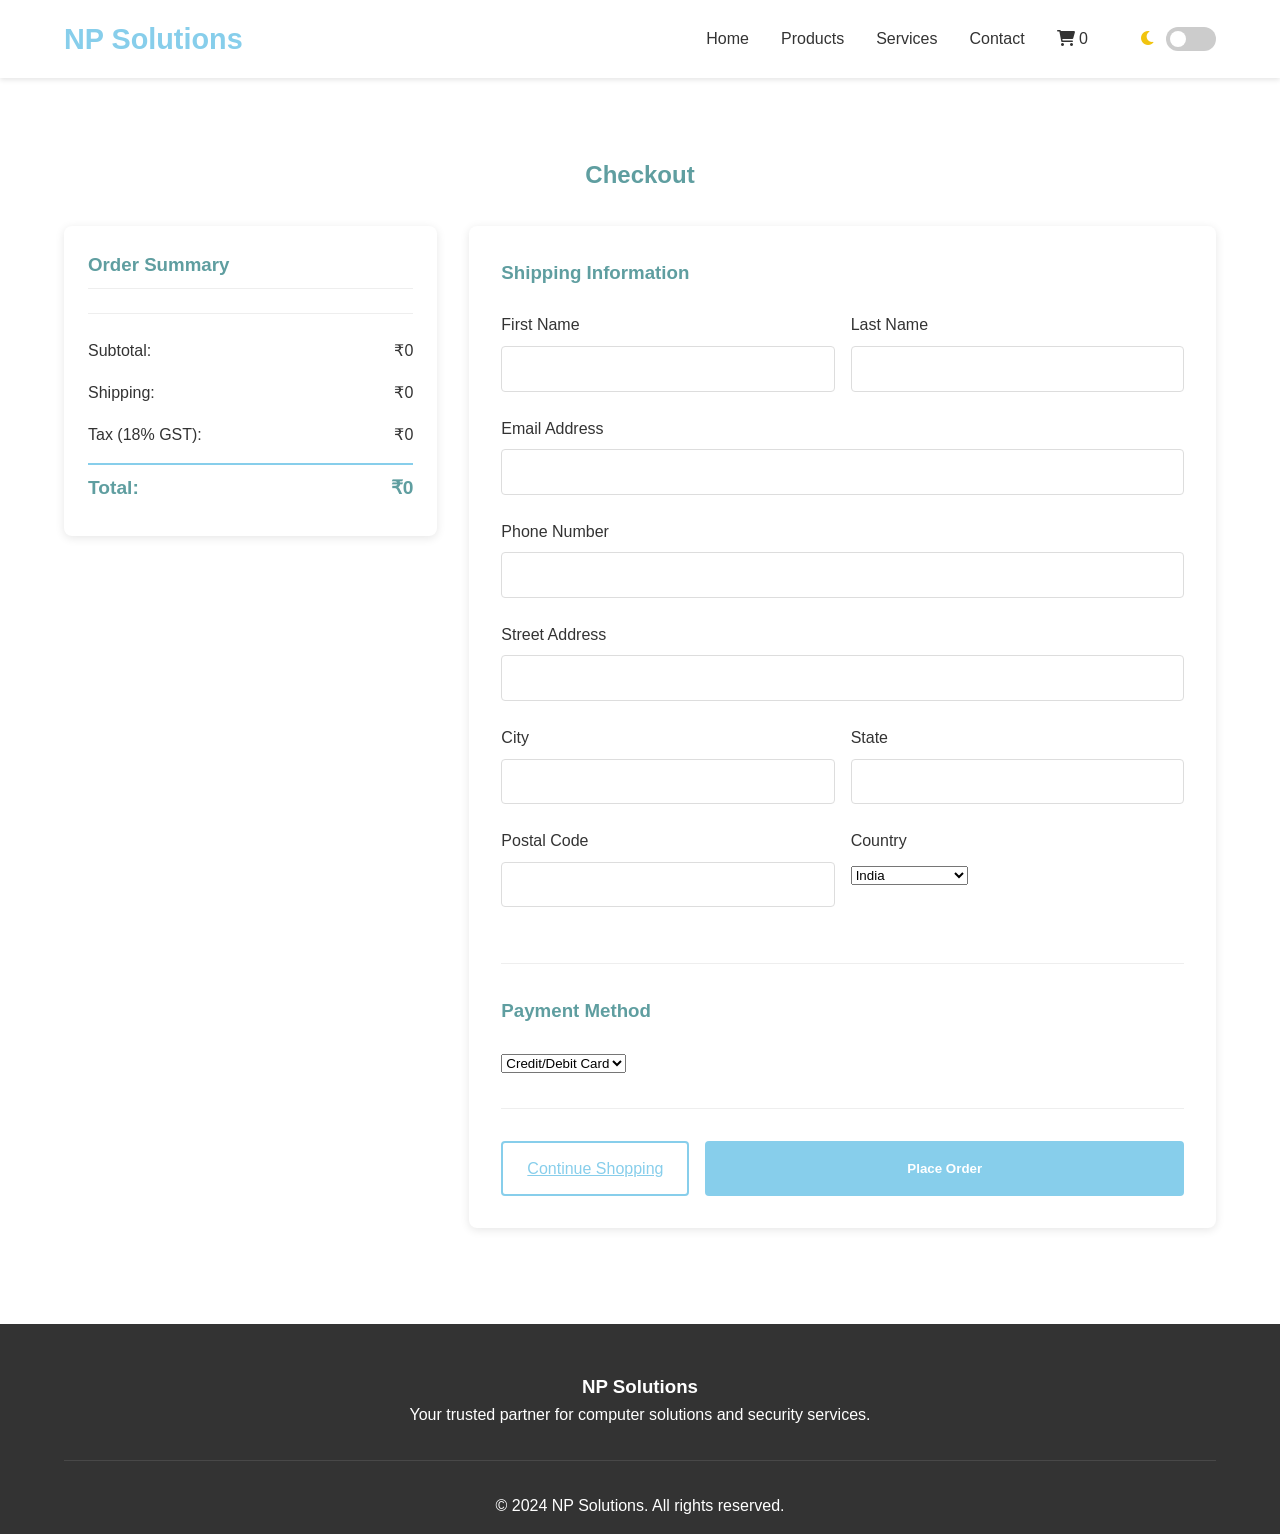
==== commit ebf42b3d: "Update checkout.html" ====
--- a/checkout.html
+++ b/checkout.html
@@ -134,25 +134,23 @@
 
     <script>
         function getCartItems() {
-            return [
-                { name: "Laptop X", price: 40000, quantity: 1 },
-                { name: "Mouse Y", price: 500, quantity: 2 }
-            ];
+            return JSON.parse(localStorage.getItem("cart")) || [];
         }
 
         const cart = getCartItems();
-        const subtotal = cart.reduce((acc, item) => acc + (item.price * item.quantity), 0);
+        const subtotal = cart.reduce((acc, item) => acc + (item.price * (item.quantity || 1)), 0);
         const tax = +(subtotal * 0.18).toFixed(2);
         const shipping = 0;
         const total = subtotal + tax + shipping;
 
         document.getElementById('checkout-items').innerHTML = cart.map(item =>
-            `<div><span class="math-inline">\{item\.name\} \(x</span>{item.quantity}) - ₹${item.price * item.quantity}</div>`
+            `<div>${item.name} (x${item.quantity || 1}) - ₹${(item.price * (item.quantity || 1)).toLocaleString('en-IN')}</div>`
         ).join('');
-        document.getElementById('checkout-subtotal').textContent = subtotal;
-        document.getElementById('checkout-tax').textContent = tax;
-        document.getElementById('checkout-shipping').textContent = shipping;
-        document.getElementById('checkout-total').textContent = total;
+
+        document.getElementById('checkout-subtotal').textContent = subtotal.toLocaleString('en-IN');
+        document.getElementById('checkout-tax').textContent = tax.toLocaleString('en-IN');
+        document.getElementById('checkout-shipping').textContent = shipping.toLocaleString('en-IN');
+        document.getElementById('checkout-total').textContent = total.toLocaleString('en-IN');
 
         document.getElementById('cart_items').value = JSON.stringify(cart);
         document.getElementById('total_amount').value = total;
@@ -169,45 +167,12 @@
             .then(res => res.text())
             .then(data => {
                 alert("Order placed successfully!");
+                localStorage.removeItem("cart");
                 this.reset();
+                window.location.href = "index.html";
             })
             .catch(err => alert("Error placing order."));
         });
-
-        // Dark Mode Toggle
-        const themeToggle = document.getElementById('theme-toggle');
-        const body = document.body;
-        const navbar = document.querySelector('.navbar');
-        const checkoutSection = document.querySelector('.checkout-section');
-
-        // Function to set the theme
-        function setTheme(isDark) {
-            if (isDark) {
-                body.classList.add('dark-mode');
-                navbar.classList.add('dark-mode');
-                checkoutSection.classList.add('dark-mode');
-                localStorage.setItem('theme', 'dark');
-            } else {
-                body.classList.remove('dark-mode');
-                navbar.classList.remove('dark-mode');
-                checkoutSection.classList.remove('dark-mode');
-                localStorage.setItem('theme', 'light');
-            }
-        }
-
-        // Event listener for the theme toggle
-        themeToggle.addEventListener('change', () => {
-            setTheme(themeToggle.checked);
-        });
-
-        // Initial theme setup
-        const currentTheme = localStorage.getItem('theme');
-        if (currentTheme === 'dark') {
-            themeToggle.checked = true;
-            setTheme(true);
-        } else {
-            setTheme(false);
-        }
     </script>
 </body>
-</html>+</html>
